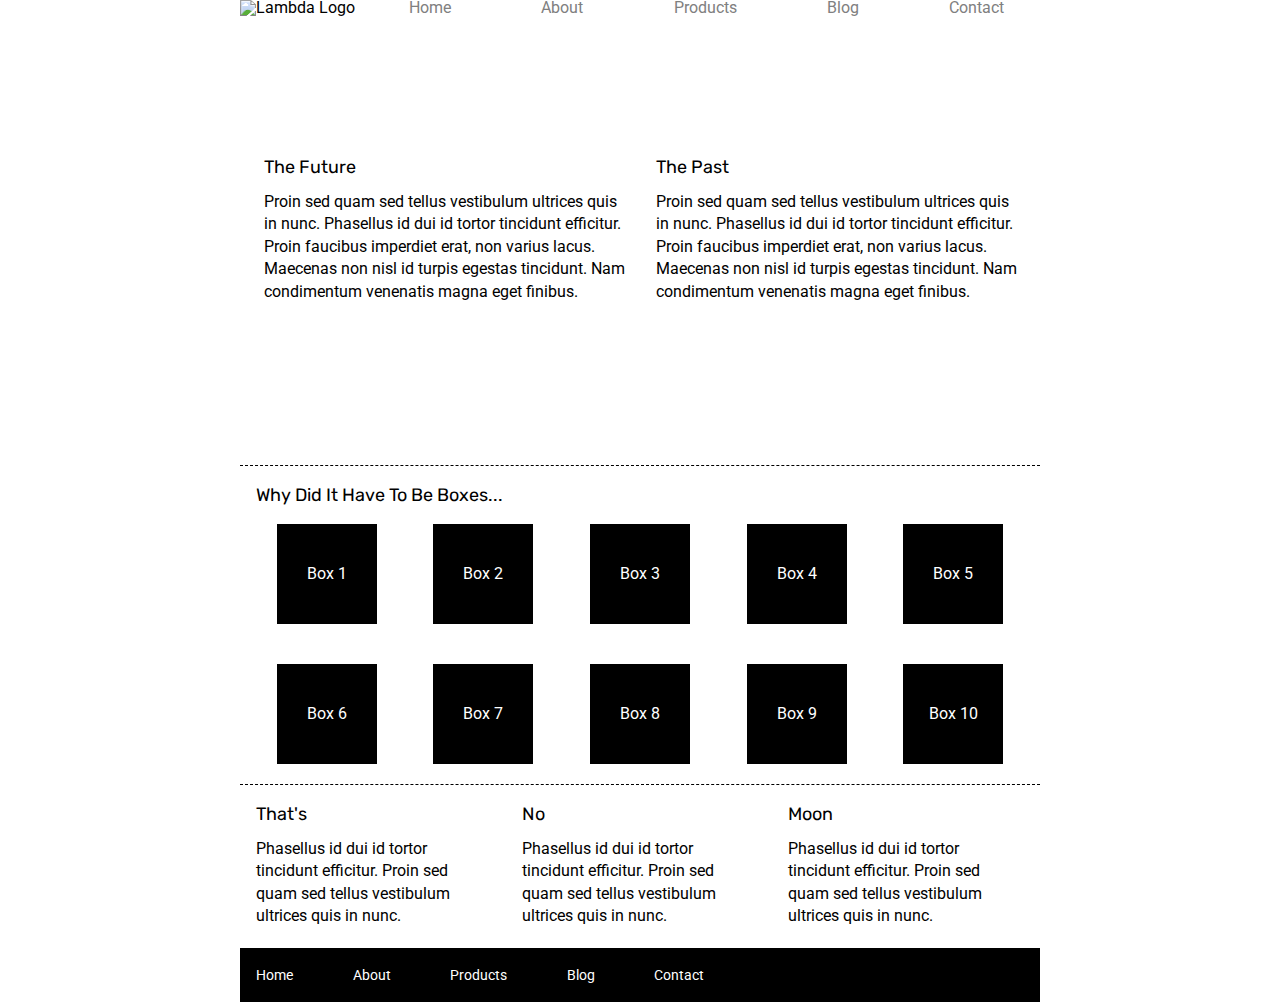
==== index.html @ e78b2e95 "finished the nav bar and img" ====
<!doctype html>

<html lang="en">

<head>
    <meta charset="utf-8">

    <title>Sprint Challenge - Home</title>

    <link href="https://fonts.googleapis.com/css?family=Roboto|Rubik" rel="stylesheet">
    <link rel="stylesheet" href="css/index.css">

</head>

<body>
    <div class="container">

        <nav class="nav-wrapper">
            <img src="img/lambda-black.png" alt="Lambda Logo">
            <a href="#">Home</a>
            <a href="#">About</a>
            <a href="#">Products</a>
            <a href="#">Blog</a>
            <a href="#">Contact</a>
        </nav>

        <section class="top-content">
            <img src="img/jumbo.jpg" alt="">
            <div class="text-container">
                <h2>The Future</h2>
                <p>Proin sed quam sed tellus vestibulum ultrices quis in nunc. Phasellus id dui id tortor tincidunt
                    efficitur. Proin faucibus imperdiet erat, non varius lacus. Maecenas non nisl id turpis egestas
                    tincidunt. Nam condimentum venenatis magna eget finibus.</p>
            </div>
            <div class="text-container">
                <h2>The Past</h2>
                <p>Proin sed quam sed tellus vestibulum ultrices quis in nunc. Phasellus id dui id tortor tincidunt
                    efficitur. Proin faucibus imperdiet erat, non varius lacus. Maecenas non nisl id turpis egestas
                    tincidunt. Nam condimentum venenatis magna eget finibus.</p>
            </div>
        </section>

        <section class="middle-content">

            <h2>Why Did It Have To Be Boxes...</h2>

            <div class="boxes">
                <div class="box">Box 1</div>
                <div class="box">Box 2</div>
                <div class="box">Box 3</div>
                <div class="box">Box 4</div>
                <div class="box">Box 5</div>
                <div class="box">Box 6</div>
                <div class="box">Box 7</div>
                <div class="box">Box 8</div>
                <div class="box">Box 9</div>
                <div class="box">Box 10</div>
            </div>

        </section>

        <section class="bottom-content">

            <div class="text-container">
                <h2>That's</h2>
                <p>Phasellus id dui id tortor tincidunt efficitur. Proin sed quam sed tellus vestibulum ultrices quis in
                    nunc.</p>
            </div>
            <div class="text-container">
                <h2>No</h2>
                <p>Phasellus id dui id tortor tincidunt efficitur. Proin sed quam sed tellus vestibulum ultrices quis in
                    nunc.</p>
            </div>
            <div class="text-container">
                <h2>Moon</h2>
                <p>Phasellus id dui id tortor tincidunt efficitur. Proin sed quam sed tellus vestibulum ultrices quis in
                    nunc.</p>
            </div>

        </section>

        <footer>
            <nav>
                <a href="#">Home</a>
                <a href="#">About</a>
                <a href="#">Products</a>
                <a href="#">Blog</a>
                <a href="#">Contact</a>
            </nav>
        </footer>
    </div><!-- container -->
</body>

</html>
---- css/index.css ----
/* http://meyerweb.com/eric/tools/css/reset/ 
   v2.0 | 20110126
   License: none (public domain)
*/

html, body, div, span, applet, object, iframe,
h1, h2, h3, h4, h5, h6, p, blockquote, pre,
a, abbr, acronym, address, big, cite, code,
del, dfn, em, img, ins, kbd, q, s, samp,
small, strike, strong, sub, sup, tt, var,
b, u, i, center,
dl, dt, dd, ol, ul, li,
fieldset, form, label, legend,
table, caption, tbody, tfoot, thead, tr, th, td,
article, aside, canvas, details, embed, 
figure, figcaption, footer, header, hgroup, 
menu, nav, output, ruby, section, summary,
time, mark, audio, video {
	margin: 0;
	padding: 0;
	
	font-size: 100%;
	font: inherit;
	vertical-align: baseline;
}
/* HTML5 display-role reset for older browsers */
article, aside, details, figcaption, figure, 
footer, header, hgroup, menu, nav, section {
	display: block;
}
body {
	line-height: 1;
}
ol, ul {
	list-style: none;
}
blockquote, q {
	quotes: none;
}
blockquote:before, blockquote:after,
q:before, q:after {
	content: '';
	content: none;
}
table {
	border-collapse: collapse;
	border-spacing: 0;
}

 * {
    box-sizing: border-box;
} 

html, body {
    height: 100%;
    font-family: 'Roboto', sans-serif;
}

h1, h2, h3, h4, h5 {
    font-size: 18px;
    margin-bottom: 15px;
    font-family: 'Rubik', sans-serif;
}

p {
    line-height: 1.4;
}
/* * {
    border: 1px solid gray; 
} */

.container {
    width: 800px;
    margin: 0 auto;
}

.nav-wrapper {
    display: flex; 
    justify-content: space-between;
    align-items: center;
    width: 100%; 
     
}
.nav-wrapper a {
    text-decoration: none; 
    color: gray; 
    margin-right: 4.5%; 
}


.top-content {
    height: 50vh; 
    display: flex;
    flex-wrap: wrap;
    justify-content: space-evenly;
    align-content: space-around;
    margin-bottom: 20px;
    border-bottom: 1px dashed black;
}

.top-content .text-container {
    width: 48%;
    padding: 0 1%;
    padding-bottom: 20px;  
}

.middle-content {
    margin-bottom: 20px;
    border-bottom: 1px dashed black;
}

.middle-content h2 {
    padding: 0 2%;
    margin-bottom: 0;
}

.middle-content .boxes {
    display: flex;
    flex-wrap: wrap;
    justify-content: space-evenly;
}

.middle-content .boxes .box {
    width: 12.5%;
    height: 100px;
    background: black;
    margin: 20px 2.5%;
    color: white;
    display: flex;
    align-items: center;
    justify-content: center;
}

.bottom-content {
    display: flex;
    margin: 0 2% 20px;
    justify-content: space-around;
}

.bottom-content .text-container {
    padding-right: 4%;
}

.bottom-content .text-container:last-child {
    padding-right: 0;
}

footer {
    width: 100%;
    background: black;
}

footer nav {
    width: 60%;
    display: flex;
    justify-content: space-between;
    align-items: center;
    padding: 20px 2%;
    font-size: 14px;
}

footer nav a {
    color: white;
    text-decoration: none;
}
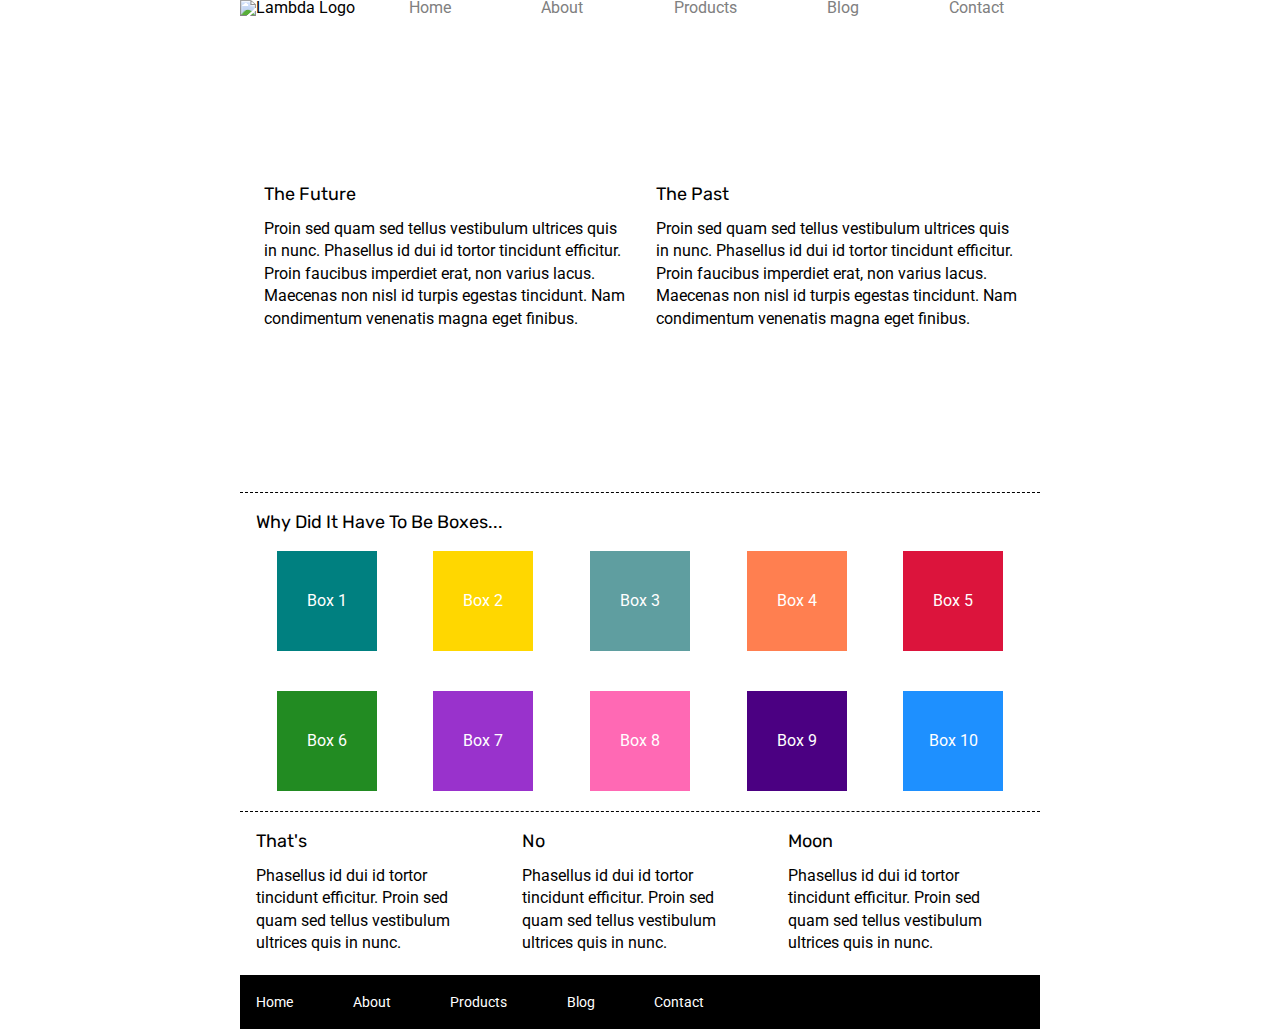
==== commit 7f417b87: "finished home page" ====
--- a/index.html
+++ b/index.html
@@ -45,16 +45,16 @@
             <h2>Why Did It Have To Be Boxes...</h2>
 
             <div class="boxes">
-                <div class="box">Box 1</div>
-                <div class="box">Box 2</div>
-                <div class="box">Box 3</div>
-                <div class="box">Box 4</div>
-                <div class="box">Box 5</div>
-                <div class="box">Box 6</div>
-                <div class="box">Box 7</div>
-                <div class="box">Box 8</div>
-                <div class="box">Box 9</div>
-                <div class="box">Box 10</div>
+                <div class="box one">Box 1</div>
+                <div class="box two">Box 2</div>
+                <div class="box three">Box 3</div>
+                <div class="box four">Box 4</div>
+                <div class="box five">Box 5</div>
+                <div class="box six">Box 6</div>
+                <div class="box seven">Box 7</div>
+                <div class="box eight">Box 8</div>
+                <div class="box nine">Box 9</div>
+                <div class="box ten">Box 10</div>
             </div>
 
         </section>
--- a/css/index.css
+++ b/css/index.css
@@ -77,14 +77,19 @@
 .nav-wrapper {
     display: flex; 
     justify-content: space-between;
-    align-items: center;
+    align-items: baseline;
     width: 100%; 
+    margin-bottom: 3vh; 
      
 }
 .nav-wrapper a {
     text-decoration: none; 
     color: gray; 
     margin-right: 4.5%; 
+    align-self: flex-end; 
+}
+.nav-wrapper img {
+    align-self: center; 
 }
 
 
@@ -130,6 +135,37 @@
     align-items: center;
     justify-content: center;
 }
+.middle-content .boxes .box.one {
+    background: teal; 
+}
+.middle-content .boxes .box.two {
+    background: gold; 
+}
+.middle-content .boxes .box.three {
+    background: cadetblue; 
+}
+.middle-content .boxes .box.four {
+    background: coral; 
+}
+.middle-content .boxes .box.five {
+    background: crimson; 
+}
+.middle-content .boxes .box.six {
+    background: forestgreen; 
+}
+.middle-content .boxes .box.seven {
+    background: darkorchid; 
+}
+.middle-content .boxes .box.eight {
+    background: hotpink; 
+}
+.middle-content .boxes .box.nine {
+    background: indigo; 
+}
+.middle-content .boxes .box.ten {
+    background: dodgerblue; 
+}
+
 
 .bottom-content {
     display: flex;
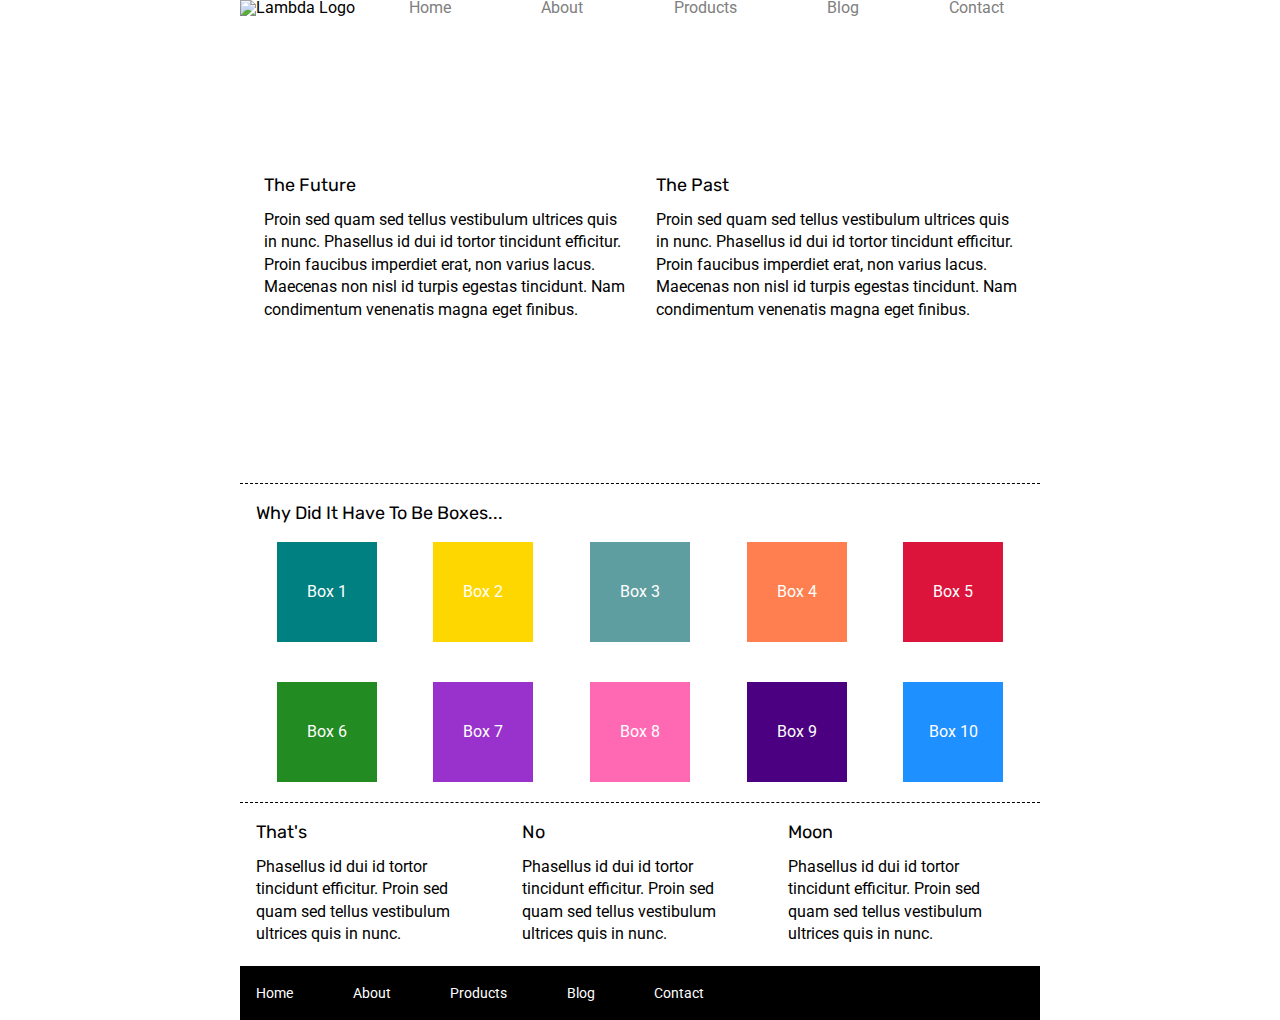
==== commit 8b4456f2: "almost done with grid area" ====
--- a/index.html
+++ b/index.html
@@ -18,7 +18,7 @@
         <nav class="nav-wrapper">
             <img src="img/lambda-black.png" alt="Lambda Logo">
             <a href="#">Home</a>
-            <a href="#">About</a>
+            <a href="about.html">About</a>
             <a href="#">Products</a>
             <a href="#">Blog</a>
             <a href="#">Contact</a>
--- a/css/index.css
+++ b/css/index.css
@@ -79,7 +79,7 @@
     justify-content: space-between;
     align-items: baseline;
     width: 100%; 
-    margin-bottom: 3vh; 
+    margin-bottom: 2vh; 
      
 }
 .nav-wrapper a {
@@ -198,4 +198,49 @@
 footer nav a {
     color: white;
     text-decoration: none;
+}
+
+/* About Page */
+
+.top-content-about {
+    height: 45vh; 
+    display: flex;
+    flex-wrap: wrap;
+    justify-content: space-evenly;
+    align-content: space-around;
+    margin-bottom: 20px;
+    border-bottom: 1px dashed black;
+}
+.top-content .text-container-about {
+    padding-bottom: 20px; 
+    
+}
+.top-content .text-container-about p {
+    margin-bottom: 5vh; 
+}
+
+.grid-boxes {
+    height: 130vh; 
+    display: flex;
+    flex-flow: row wrap;
+    justify-content: space-between;
+    align-content: space-around;
+    margin-bottom: 7vh; 
+}
+.about-box {
+    display: flex;
+    flex-direction: column;
+    justify-content: space-around; 
+    width: 47%; 
+    height: 63vh; 
+    border-bottom: 1px dashed black; 
+ 
+}
+
+.about-box button {
+    width: 30%; 
+    height: 4vh; 
+    border-radius: 5.5px; 
+    border: 2px solid black; 
+    margin-bottom: 2vh; 
 }